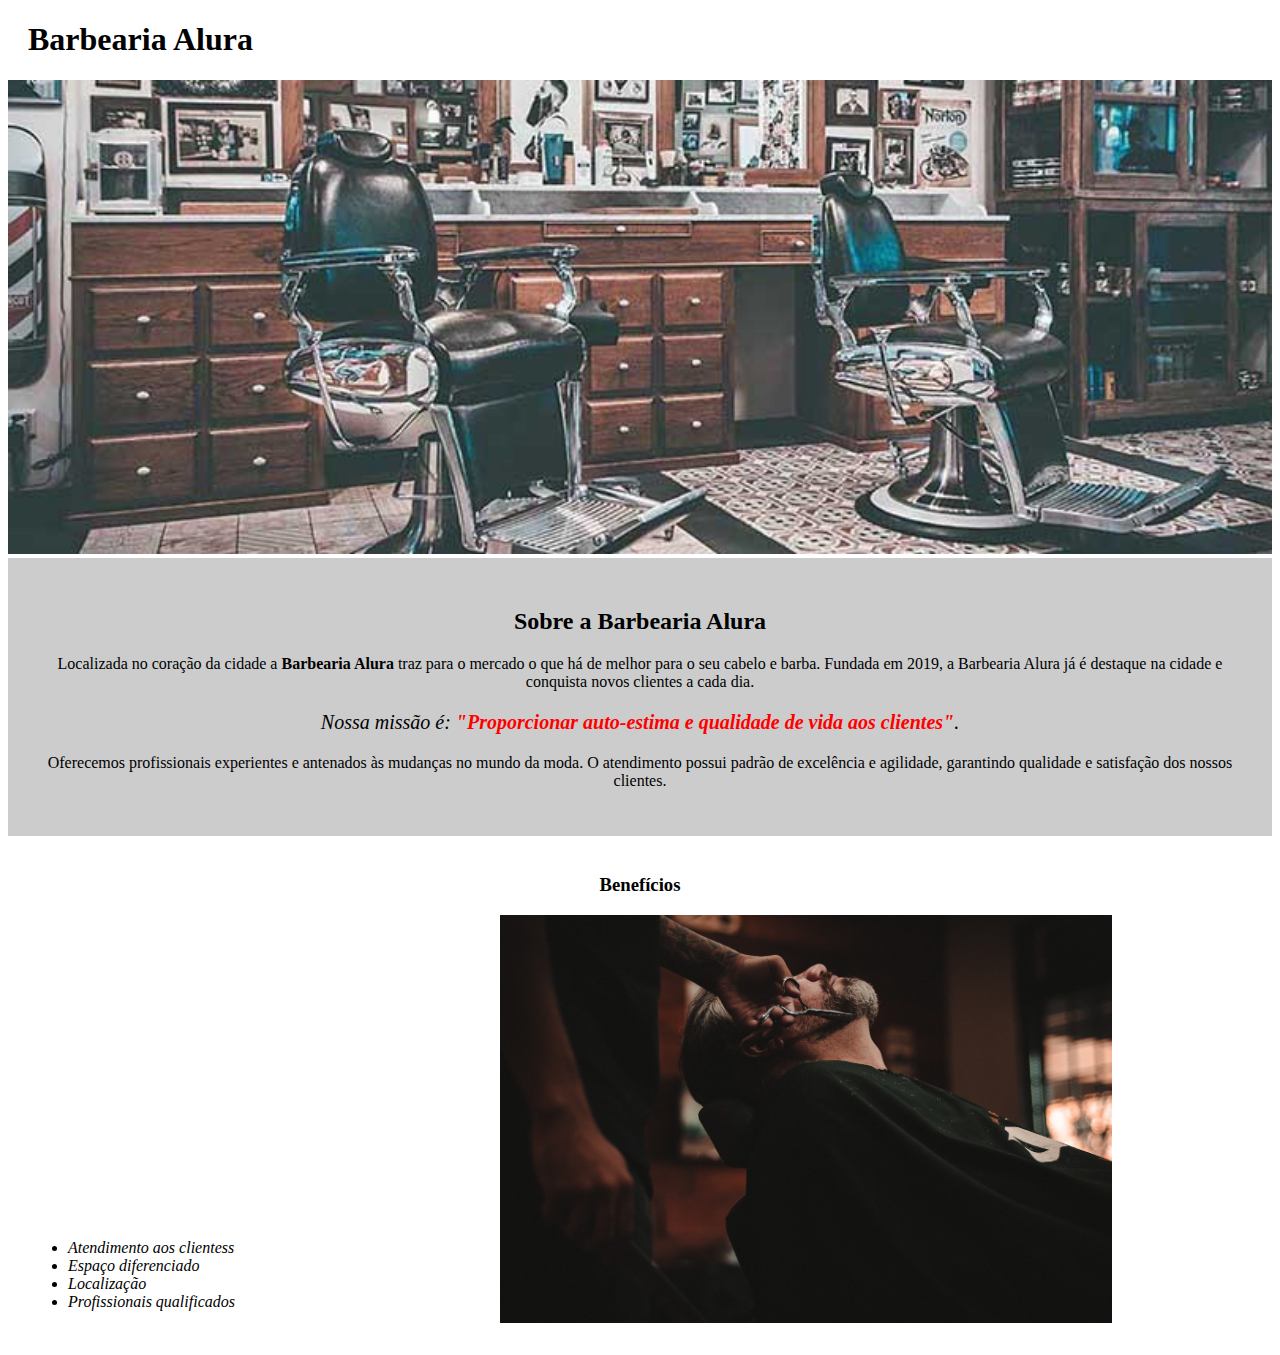
==== index.html @ 7a293d6c "c2" ====
<!DOCTYPE html>
<html lang="pt-br">

<head>
    <meta charset="UTF-8">
    <title>Barbearia Alura</title>
    <link rel="stylesheet" href="css/style.css">

</head>

<body>
    <header>
        <h1 class="titulo-principal">Barbearia Alura</h1>
    </header>

    <img id="banner" src="imgs/banner.jpg">

    <div class="principal">
        <h2 class="titulo-centralizado">Sobre a Barbearia Alura</h2>

        <p>
            Localizada no coração da cidade a <strong>Barbearia Alura</strong> traz para o mercado o que há de melhor
            para o seu cabelo e barba. Fundada em 2019, a Barbearia Alura já é destaque na cidade e conquista novos
            clientes a cada dia.
        </p>

        <p id="missao">
            <em>Nossa missão é: <strong>"Proporcionar auto-estima e qualidade de vida aos clientes"</strong>.</em>
        </p>

        <p>
            Oferecemos profissionais experientes e antenados às mudanças no mundo da moda. O atendimento possui padrão
            de excelência e agilidade, garantindo qualidade e satisfação dos nossos clientes.
        </p>
    </div>

    <div class="beneficios">
        <h3 class="titulo-centralizado">Benefícios</h3>
        <ul>
            <li class="itens">Atendimento aos clientess</li>
            <li class="itens">Espaço diferenciado</li>
            <li class="itens">Localização</li>
            <li class="itens">Profissionais qualificados</li>
        </ul>

        <img class="imgbeneficios" src="imgs/beneficios.jpg">

    </div>



    <footer>

    </footer>
</body>

</html>
---- css/style.css ----
body {
}

#banner {
  width: 100%;
}

.principal {
  background: #cccccc;
  padding: 30px;
}

.titulo-principal {
    padding-left: 20px;
}

.titulo-centralizado {
  text-align: center;
}

p {
  text-align: center;
}

#missao {
  font-size: 20px;
}

em strong {
  color: red;
}

.itens {
  font-style: italic;
}

.beneficios {
  background: white;
  padding: 20px;
}

ul {
  display: inline-block;
  vertical-align: bottom;
  width: 20%;
  margin-right: 15%;
}

.imgbeneficios {
  width: 50%;
}
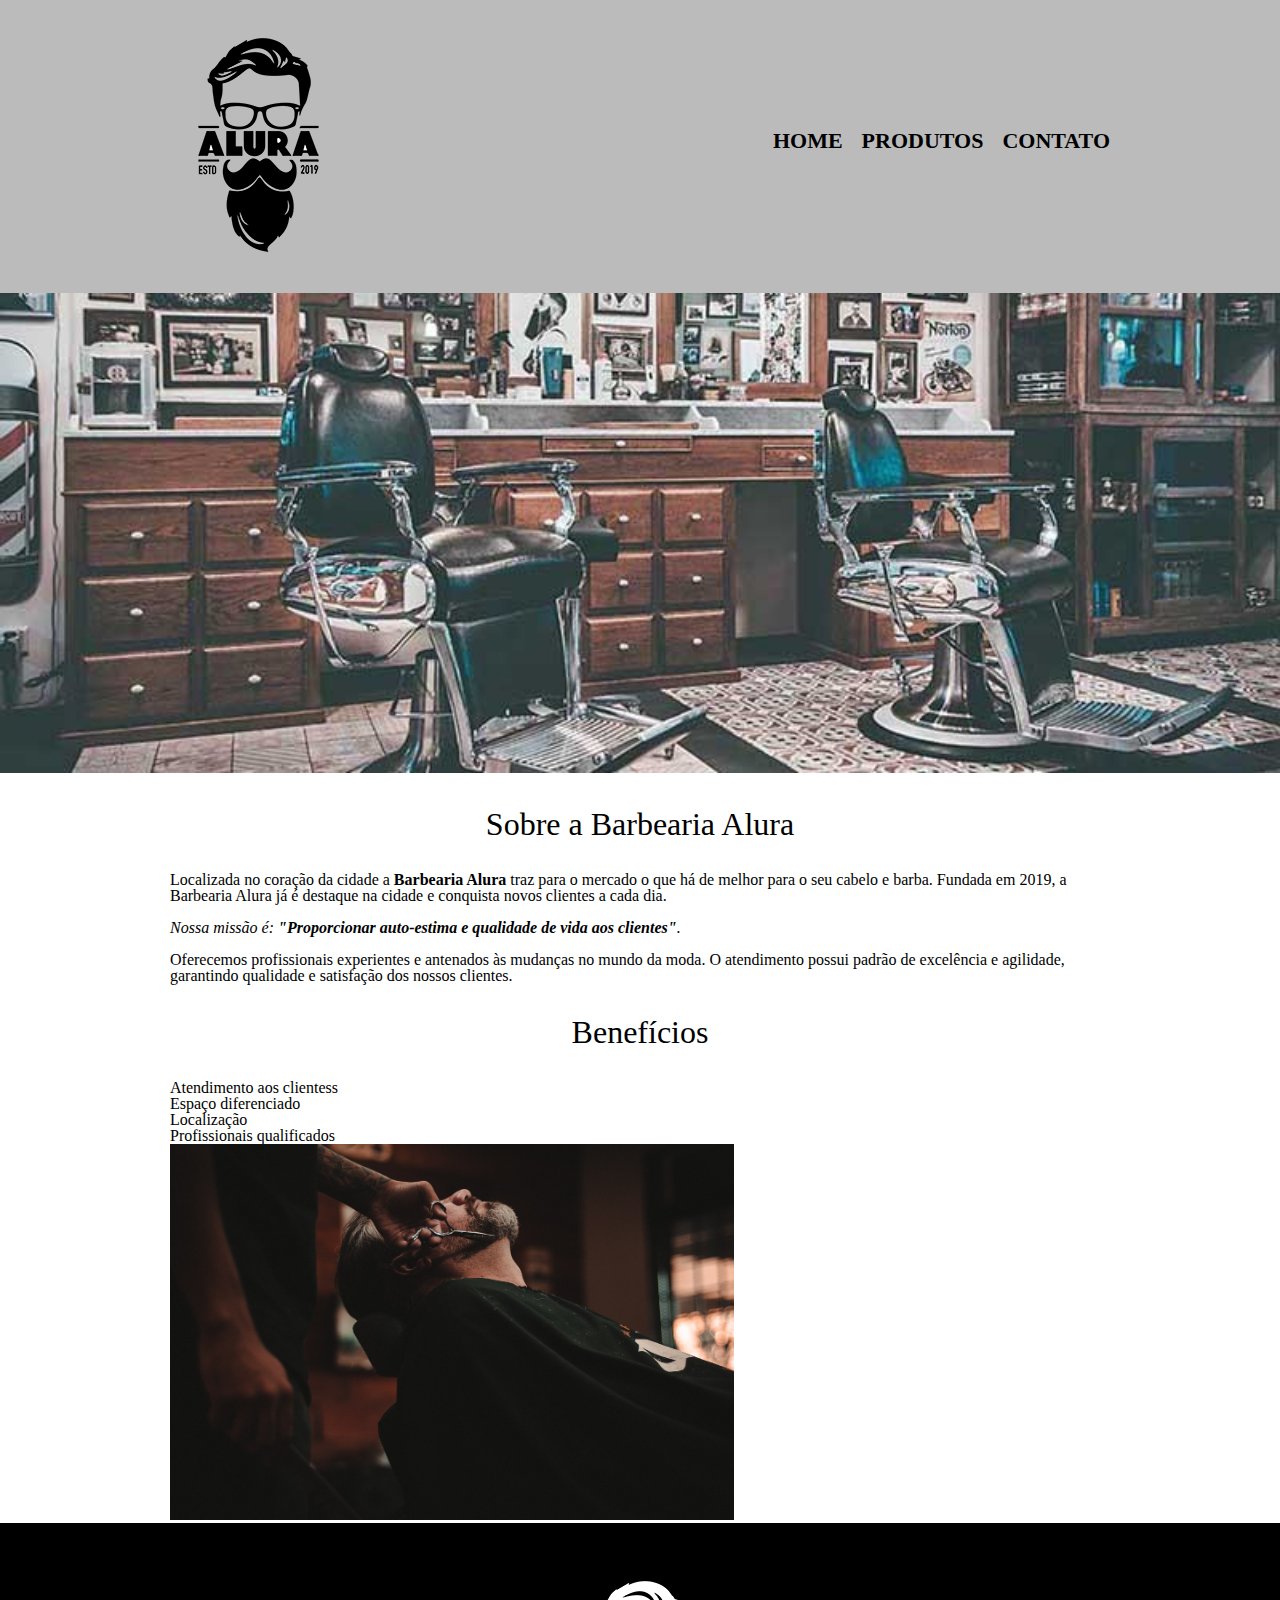
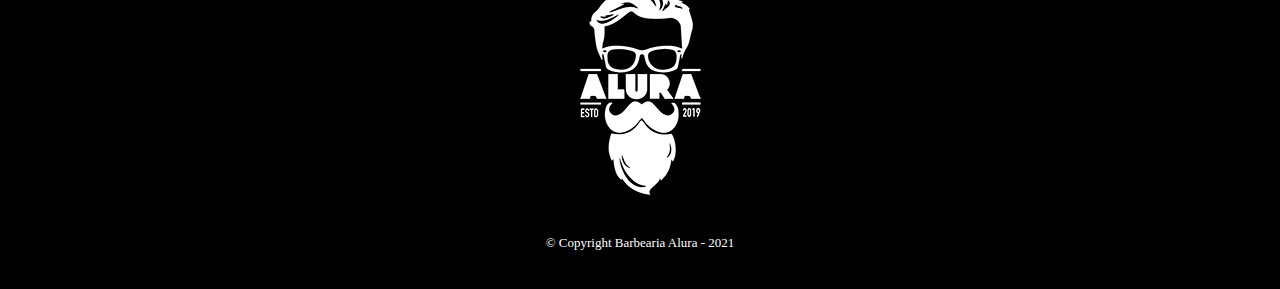
==== commit 1d7a3670: "c3" ====
--- a/index.html
+++ b/index.html
@@ -4,54 +4,68 @@
 <head>
     <meta charset="UTF-8">
     <title>Barbearia Alura</title>
+
+    <link rel="stylesheet" href="css/reset.css">
     <link rel="stylesheet" href="css/style.css">
-
 </head>
 
 <body>
     <header>
-        <h1 class="titulo-principal">Barbearia Alura</h1>
+        <div class="box">
+            <h1><img src="imgs/logo.png" alt="Logo da Barbearia Alura"></h1>
+            <nav>
+                <ul>
+                    <li><a href="index.html">Home</a></li>
+                    <li><a href="produtos.html">Produtos</a></li>
+                    <li><a href="contato.html">Contato</a></li>
+                </ul>
+            </nav>
+        </div>
     </header>
 
-    <img id="banner" src="imgs/banner.jpg">
+    <img class="banner" src="imgs/banner.jpg" alt="Foto da Barbearia Alura">
 
-    <div class="principal">
-        <h2 class="titulo-centralizado">Sobre a Barbearia Alura</h2>
+    <main>
+        <section class="principal">
+            <h2 class="titulo-principal">Sobre a Barbearia Alura</h2>
 
-        <p>
-            Localizada no coração da cidade a <strong>Barbearia Alura</strong> traz para o mercado o que há de melhor
-            para o seu cabelo e barba. Fundada em 2019, a Barbearia Alura já é destaque na cidade e conquista novos
-            clientes a cada dia.
-        </p>
+            <p>
+                Localizada no coração da cidade a <strong>Barbearia Alura</strong> traz para o mercado o que há de
+                melhor
+                para o seu cabelo e barba. Fundada em 2019, a Barbearia Alura já é destaque na cidade e conquista novos
+                clientes a cada dia.
+            </p>
 
-        <p id="missao">
-            <em>Nossa missão é: <strong>"Proporcionar auto-estima e qualidade de vida aos clientes"</strong>.</em>
-        </p>
+            <p id="missao">
+                <em>Nossa missão é: <strong>"Proporcionar auto-estima e qualidade de vida aos clientes"</strong>.</em>
+            </p>
 
-        <p>
-            Oferecemos profissionais experientes e antenados às mudanças no mundo da moda. O atendimento possui padrão
-            de excelência e agilidade, garantindo qualidade e satisfação dos nossos clientes.
-        </p>
-    </div>
+            <p>
+                Oferecemos profissionais experientes e antenados às mudanças no mundo da moda. O atendimento possui
+                padrão
+                de excelência e agilidade, garantindo qualidade e satisfação dos nossos clientes.
+            </p>
+        </section>
 
-    <div class="beneficios">
-        <h3 class="titulo-centralizado">Benefícios</h3>
-        <ul>
-            <li class="itens">Atendimento aos clientess</li>
-            <li class="itens">Espaço diferenciado</li>
-            <li class="itens">Localização</li>
-            <li class="itens">Profissionais qualificados</li>
-        </ul>
+        <section class="beneficios">
+            <h3 class="titulo-principal">Benefícios</h3>
+            <ul>
+                <li class="itens">Atendimento aos clientess</li>
+                <li class="itens">Espaço diferenciado</li>
+                <li class="itens">Localização</li>
+                <li class="itens">Profissionais qualificados</li>
+            </ul>
 
-        <img class="imgbeneficios" src="imgs/beneficios.jpg">
+            <img class="imgbeneficios" src="imgs/beneficios.jpg" alt="Imagem de um homem fazendo a barba">
 
-    </div>
-
-
+        </section>
+    </main>
 
     <footer>
+        <img src="imgs/logo-branco.png" alt="Logo da Barbearia Alura">
+        <p class="copyright">&copy; Copyright Barbearia Alura - 2021</p>
+    </footer>
 
-    </footer>
 </body>
 
 </html>--- a/css/style.css
+++ b/css/style.css
@@ -1,51 +1,183 @@
-body {
+header {
+  background: #bbbbbb;
+  padding: 20px 0;
 }
 
-#banner {
+.box {
+  position: relative;
+  width: 940px;
+  margin: 0 auto;
+}
+
+nav {
+  position: absolute;
+  top: 110px;
+  right: 0;
+}
+
+nav li {
+  display: inline;
+  margin: 0 0 0 15px;
+}
+
+nav a {
+  text-transform: uppercase;
+  color: #000000;
+  font-weight: bold;
+  font-size: 22px;
+  text-decoration: none;
+}
+
+nav a:hover {
+  color: #c78c19;
+  text-decoration: underline;
+}
+
+.produtos {
+  width: 940px;
+  margin: 0 auto;
+  padding: 50px 0;
+}
+
+.produtos li {
+  display: inline-block;
+  text-align: center;
+  width: 30%;
+  vertical-align: top;
+  padding: 50px 0;
+  margin: 0 1.5%;
+  padding: 30px 20px;
+  box-sizing: border-box;
+  border: 4px solid black;
+  /*border-width: 3px;
+  border-style: solid;
+  border-color: black;*/
+  border-radius: 10px;
+}
+
+.produtos li:hover {
+  border-color: #c78c19;
+}
+
+.produtos li:active {
+  border-color: green;
+}
+
+.produtos li:hover h2 {
+  font-size: 35px;
+}
+
+.produtos h2 {
+  font-size: 25px;
+  font-weight: bold;
+}
+
+.d-produto {
+  font-size: 18px;
+}
+
+.produto-valor {
+  font-size: 22px;
+  font-weight: bold;
+  margin-top: 10px;
+}
+
+footer {
+  text-align: center;
+  background: black;
+  padding: 40px 0;
+}
+
+.copyright {
+  color: #ffffff;
+  font-size: 13px;
+  margin: 20px 0 0;
+}
+
+main {
+  width: 940px;
+  margin: 0 auto;
+}
+
+form {
+  margin: 40px 0;
+}
+
+form label,
+form legend {
+  display: block;
+  font-size: 20px;
+  margin: 0 0 10px;
+}
+
+.input-padrao {
+  display: block;
+  margin: 0 0 20px;
+  padding: 10px 25px;
+  width: 50%;
+}
+
+.checkbox {
+  margin: 20px 0;
+}
+
+.enviar {
+  width: 40%;
+  padding: 15px 0;
+  background: orange;
+  color: white;
+  font-weight: bold;
+  font-size: 18px;
+  border: none;
+  border-radius: 5px;
+  transition: 1s all;
+  cursor: pointer;
+}
+
+.enviar:hover {
+  background: darkorange;
+  transform: scale(1.2);
+}
+
+table {
+  margin: 20px 0 40px;
+}
+
+thead {
+  background: #555555;
+  color: white;
+  font-weight: bold;
+}
+
+th,
+td {
+  border: 1px solid #000000;
+  padding: 8px 15px;
+}
+
+/* css da página inicial*/
+.banner {
   width: 100%;
 }
 
-.principal {
-  background: #cccccc;
-  padding: 30px;
+.titulo-principal {
+text-align: center;
+font-size: 2em;
+margin: 1em 0 1em;
 }
 
-.titulo-principal {
-    padding-left: 20px;
+.principal p{
+  margin: 0 0 1em;
 }
 
-.titulo-centralizado {
-  text-align: center;
+.principal strong {
+  font-weight: bold;
 }
 
-p {
-  text-align: center;
-}
-
-#missao {
-  font-size: 20px;
-}
-
-em strong {
-  color: red;
-}
-
-.itens {
-  font-style: italic;
-}
-
-.beneficios {
-  background: white;
-  padding: 20px;
-}
-
-ul {
-  display: inline-block;
-  vertical-align: bottom;
-  width: 20%;
-  margin-right: 15%;
+.principal em {
+  font-style: italic ;
 }
 
 .imgbeneficios {
-  width: 50%;
+  width: 60%;
 }
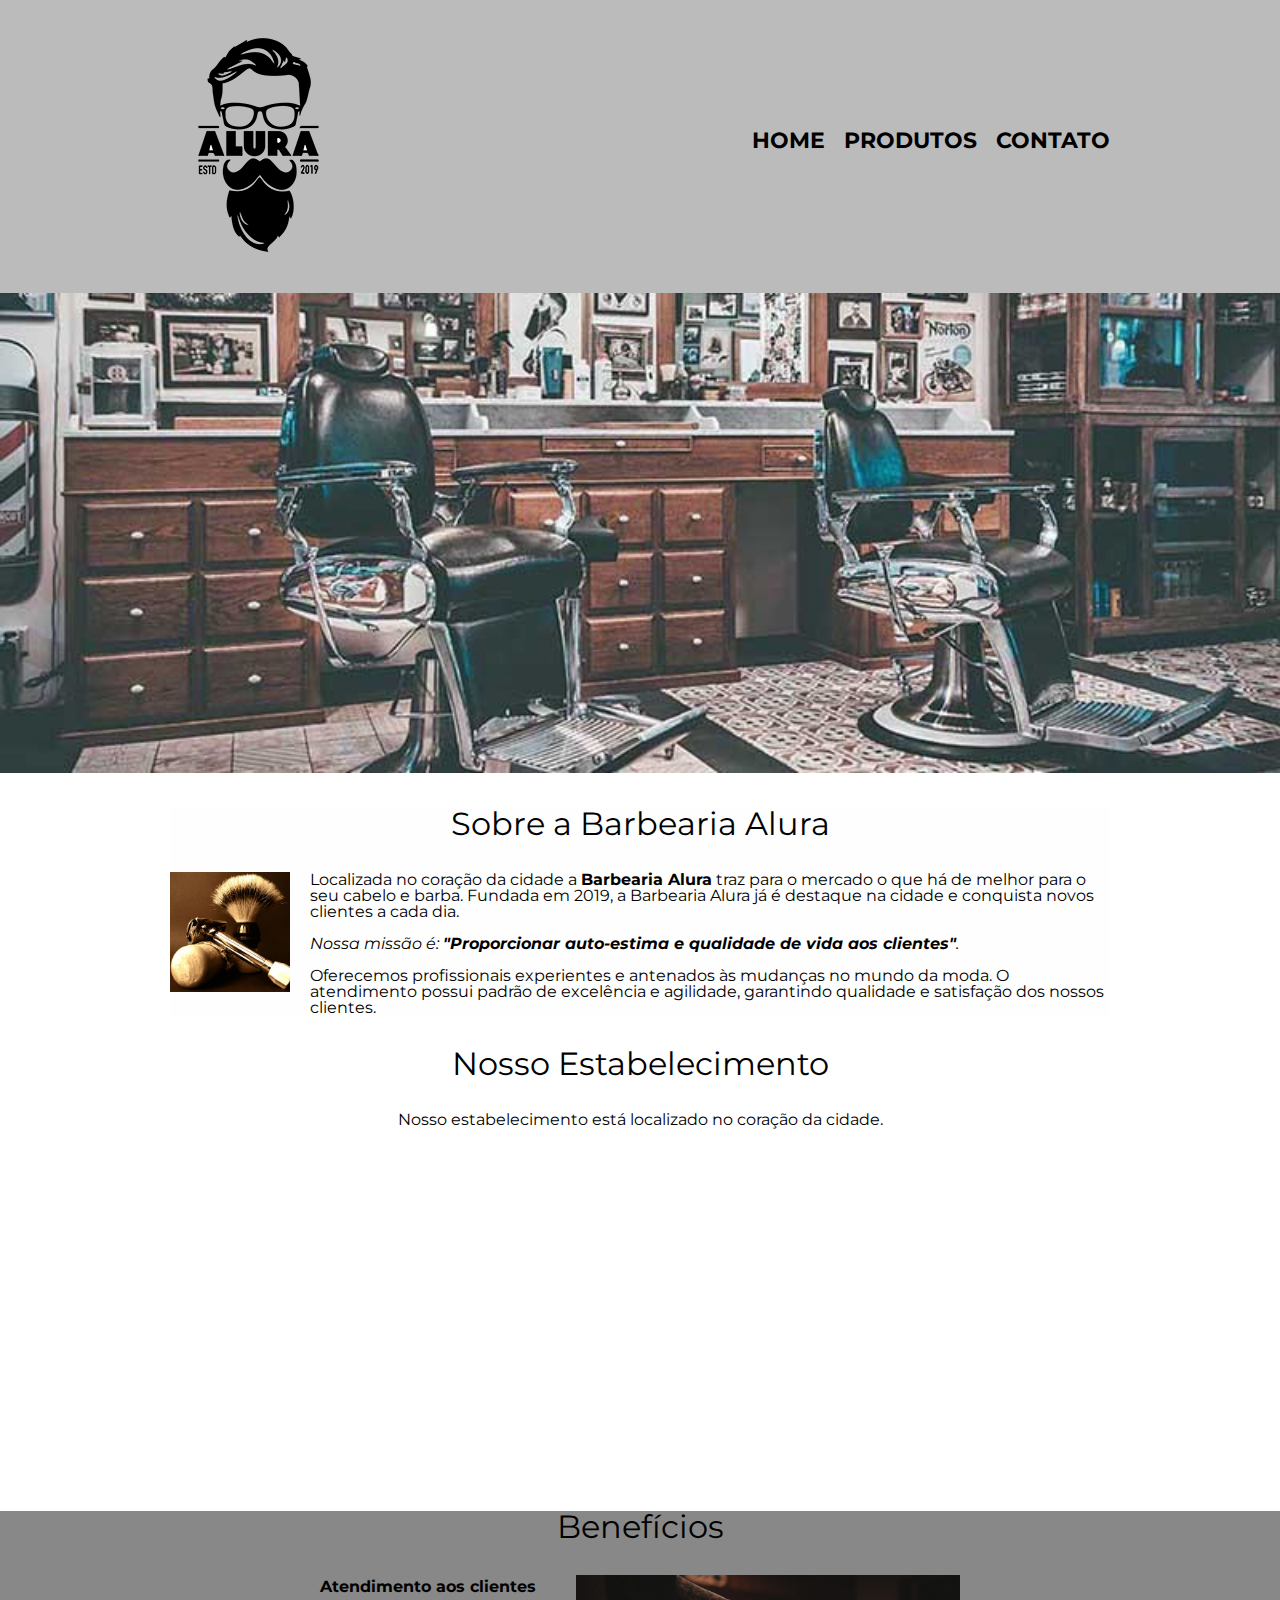
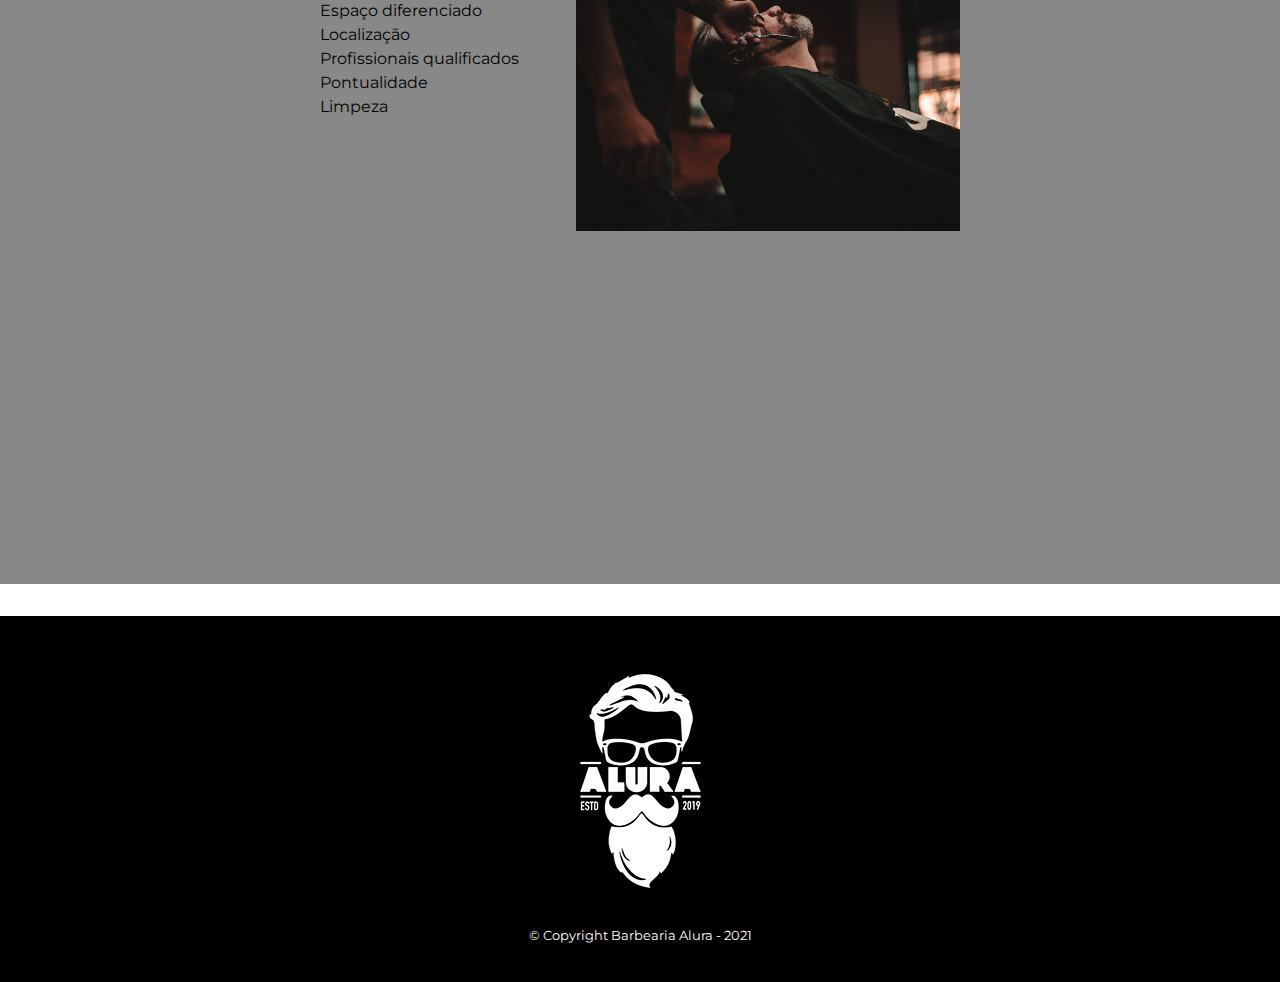
==== commit 00ed0a14: "c3" ====
--- a/index.html
+++ b/index.html
@@ -7,6 +7,8 @@
 
     <link rel="stylesheet" href="css/reset.css">
     <link rel="stylesheet" href="css/style.css">
+    <link href="https://fonts.googleapis.com/css2?family=Montserrat&display=swap" rel="stylesheet">
+
 </head>
 
 <body>
@@ -28,6 +30,7 @@
     <main>
         <section class="principal">
             <h2 class="titulo-principal">Sobre a Barbearia Alura</h2>
+            <img class="img-utensilios" src="imgs/utensilios.jpg" alt="utensilios de um barbeiro">
 
             <p>
                 Localizada no coração da cidade a <strong>Barbearia Alura</strong> traz para o mercado o que há de
@@ -47,16 +50,37 @@
             </p>
         </section>
 
+        <section class="mapa">
+            <h3 class="titulo-principal">Nosso Estabelecimento</h3>
+            <p>Nosso estabelecimento está localizado no coração da cidade.</p>
+            <div class="ct-mapa">
+                <iframe
+                src="https://www.google.com/maps/embed?pb=!1m18!1m12!1m3!1d3656.4485981308358!2d-46.63465338445322!3d-23.588239368471914!2m3!1f0!2f0!3f0!3m2!1i1024!2i768!4f13.1!3m3!1m2!1s0x94ce5a2b2ed7f3a1%3A0xab35da2f5ca62674!2sCaelum%20-%20Escola%20de%20Tecnologia!5e0!3m2!1spt-BR!2sbr!4v1631374788401!5m2!1spt-BR!2sbr"
+                width="100%" height="300" style="border:0;" allowfullscreen="" loading="lazy"></iframe>
+            </div>
+            
+        </section>
+
         <section class="beneficios">
             <h3 class="titulo-principal">Benefícios</h3>
-            <ul>
-                <li class="itens">Atendimento aos clientess</li>
-                <li class="itens">Espaço diferenciado</li>
-                <li class="itens">Localização</li>
-                <li class="itens">Profissionais qualificados</li>
-            </ul>
 
-            <img class="imgbeneficios" src="imgs/beneficios.jpg" alt="Imagem de um homem fazendo a barba">
+            <div class="ct-beneficios">
+                <ul class="lt-beneficios">
+                    <li class="itens">Atendimento aos clientes</li>
+                    <li class="itens">Espaço diferenciado</li>
+                    <li class="itens">Localização</li>
+                    <li class="itens">Profissionais qualificados</li>
+                    <li class="itens">Pontualidade</li>
+                    <li class="itens">Limpeza</li>
+                </ul><img class="img-beneficios" src="imgs/beneficios.jpg" alt="Imagem de um homem fazendo a barba">
+            </div>
+
+            <div class="video">
+                <iframe width="560" height="315" src="https://www.youtube.com/embed/wcVVXUV0YUY" frameborder="0"
+                    allow="accelerometer; autoplay; encrypted-media; gyroscope; picture-in-picture"
+                    allowfullscreen></iframe>
+            </div>
+
 
         </section>
     </main>
--- a/css/style.css
+++ b/css/style.css
@@ -1,3 +1,7 @@
+body {
+  font-family: "Montserrat", sans-serif;
+}
+
 header {
   background: #bbbbbb;
   padding: 20px 0;
@@ -95,8 +99,6 @@
 }
 
 main {
-  width: 940px;
-  margin: 0 auto;
 }
 
 form {
@@ -161,13 +163,21 @@
 }
 
 .titulo-principal {
-text-align: center;
-font-size: 2em;
-margin: 1em 0 1em;
-}
-
-.principal p{
+  text-align: center;
+  font-size: 2em;
+  margin: 1em 0 1em;
+  clear: left;
+}
+
+.principal {
   margin: 0 0 1em;
+  background: #fefefe;
+  width: 940px;
+  margin: 0 auto;
+}
+
+.principal p {
+  margin: 0 0 1em;
 }
 
 .principal strong {
@@ -175,9 +185,58 @@
 }
 
 .principal em {
-  font-style: italic ;
-}
-
-.imgbeneficios {
+  font-style: italic;
+}
+
+.img-utensilios {
+  width: 120px;
+  float: left;
+  margin: 0 20px 20px 0;
+}
+
+.mapa {
+  padding: 3m 0;
+}
+
+.mapa p {
+  margin: 0 0 3em;
+  text-align: center;
+}
+
+.ct-mapa {
+  width: 940px;
+  margin: 0 auto;
+}
+
+.beneficios {
+  padding: 3m 0;
+  background: #888888;
+}
+
+.ct-beneficios {
+  width: 640px;
+  margin: 0 auto;
+}
+
+.lt-beneficios {
+  width: 40%;
+  display: inline-block;
+  vertical-align: top;
+}
+
+.itens {
+  line-height: 1.5;
+}
+
+.itens:first-child {
+  font-weight: bold;
+}
+
+.img-beneficios {
   width: 60%;
 }
+
+.video {
+  width: 560px;
+  margin: 2em auto;
+}
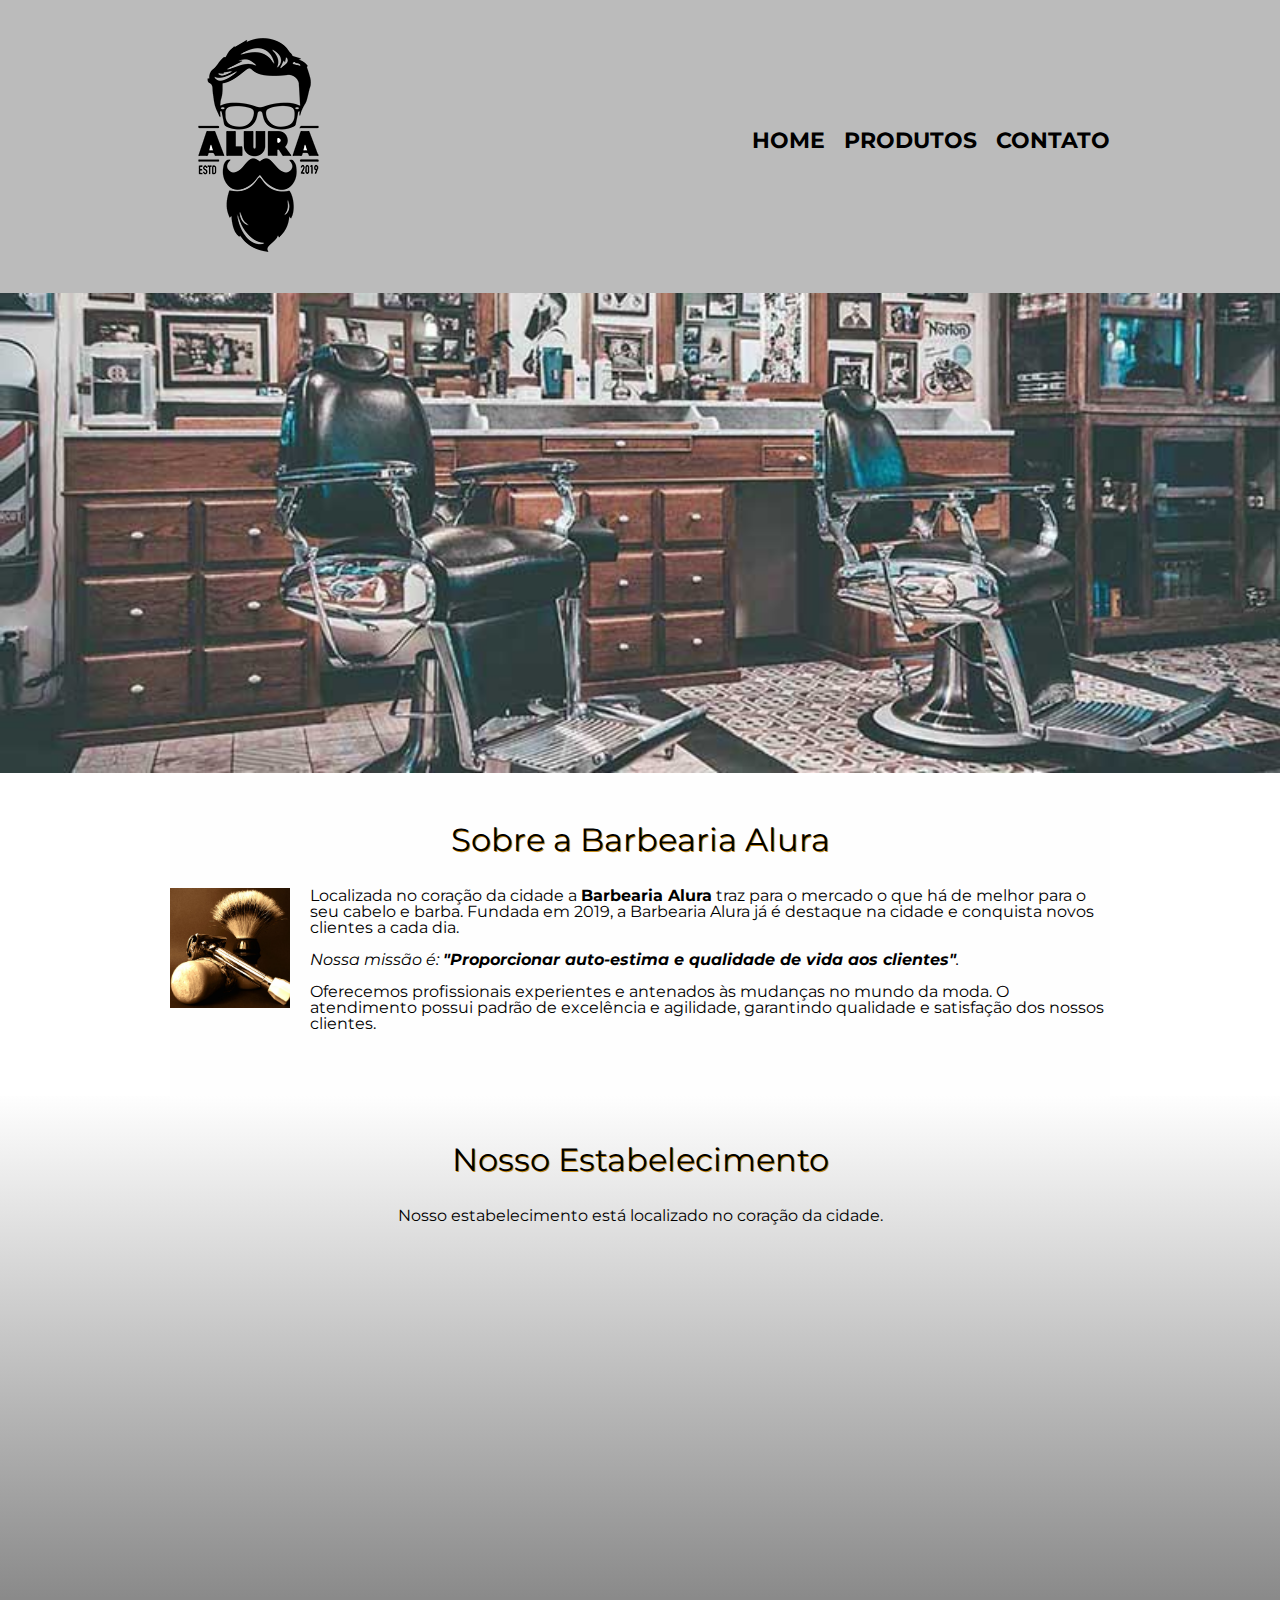
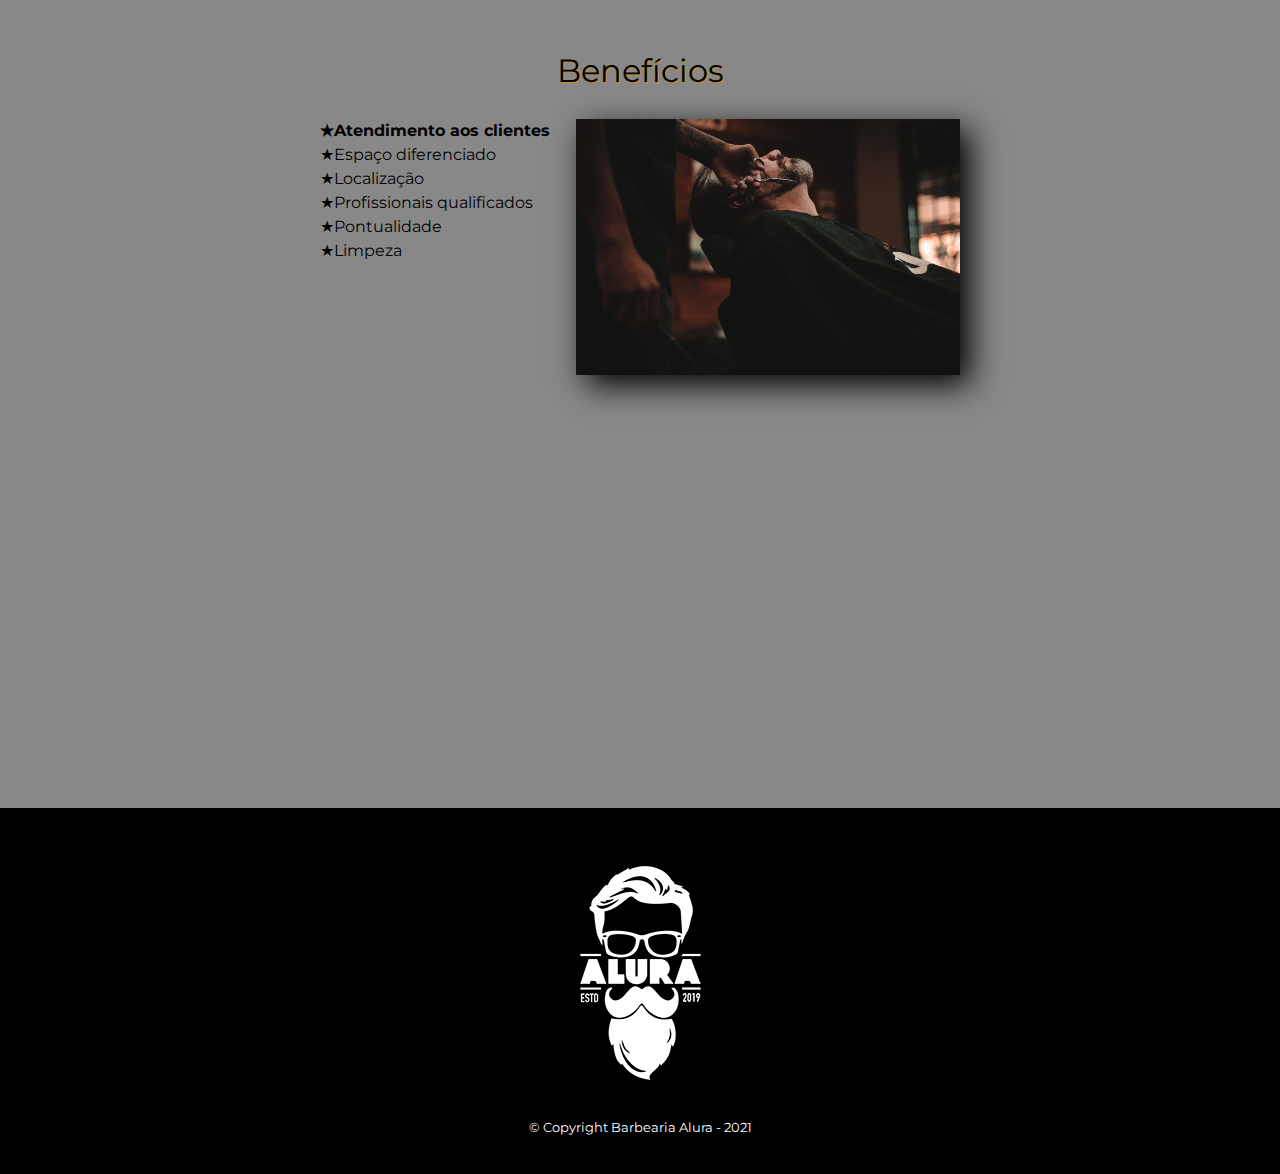
==== commit ee17194a: "c1" ====
--- a/index.html
+++ b/index.html
@@ -3,6 +3,8 @@
 
 <head>
     <meta charset="UTF-8">
+    <meta name="viewport" content="width=device-width">
+
     <title>Barbearia Alura</title>
 
     <link rel="stylesheet" href="css/reset.css">
--- a/css/style.css
+++ b/css/style.css
@@ -165,12 +165,13 @@
 .titulo-principal {
   text-align: center;
   font-size: 2em;
-  margin: 1em 0 1em;
+  margin: 0 0 1em;
   clear: left;
+  text-shadow: 1px 1px 0 #c78c19;
 }
 
 .principal {
-  margin: 0 0 1em;
+  padding: 3em 0;
   background: #fefefe;
   width: 940px;
   margin: 0 auto;
@@ -195,21 +196,22 @@
 }
 
 .mapa {
-  padding: 3m 0;
+  padding: 3em 0;
+  background: linear-gradient(#fefefe, #888888);
+}
+
+.ct-mapa {
+  width: 940px;
+  margin: 0 auto;
 }
 
 .mapa p {
-  margin: 0 0 3em;
-  text-align: center;
-}
-
-.ct-mapa {
-  width: 940px;
-  margin: 0 auto;
+  margin: 0 0 2em;
+  text-align: center;
 }
 
 .beneficios {
-  padding: 3m 0;
+  padding: 3em 0;
   background: #888888;
 }
 
@@ -232,11 +234,28 @@
   font-weight: bold;
 }
 
+.itens:before {
+  content: "★";
+}
+
 .img-beneficios {
   width: 60%;
+  opacity: 1;
+  transition: 400ms;
+  box-shadow: 10px 10px 30px #000000;
+}
+
+.img-beneficios:hover {
+  opacity: 0.3;
 }
 
 .video {
   width: 560px;
   margin: 2em auto;
 }
+
+@media screen and (max-width: 480px) {
+  body {
+    background: red;
+  }
+}